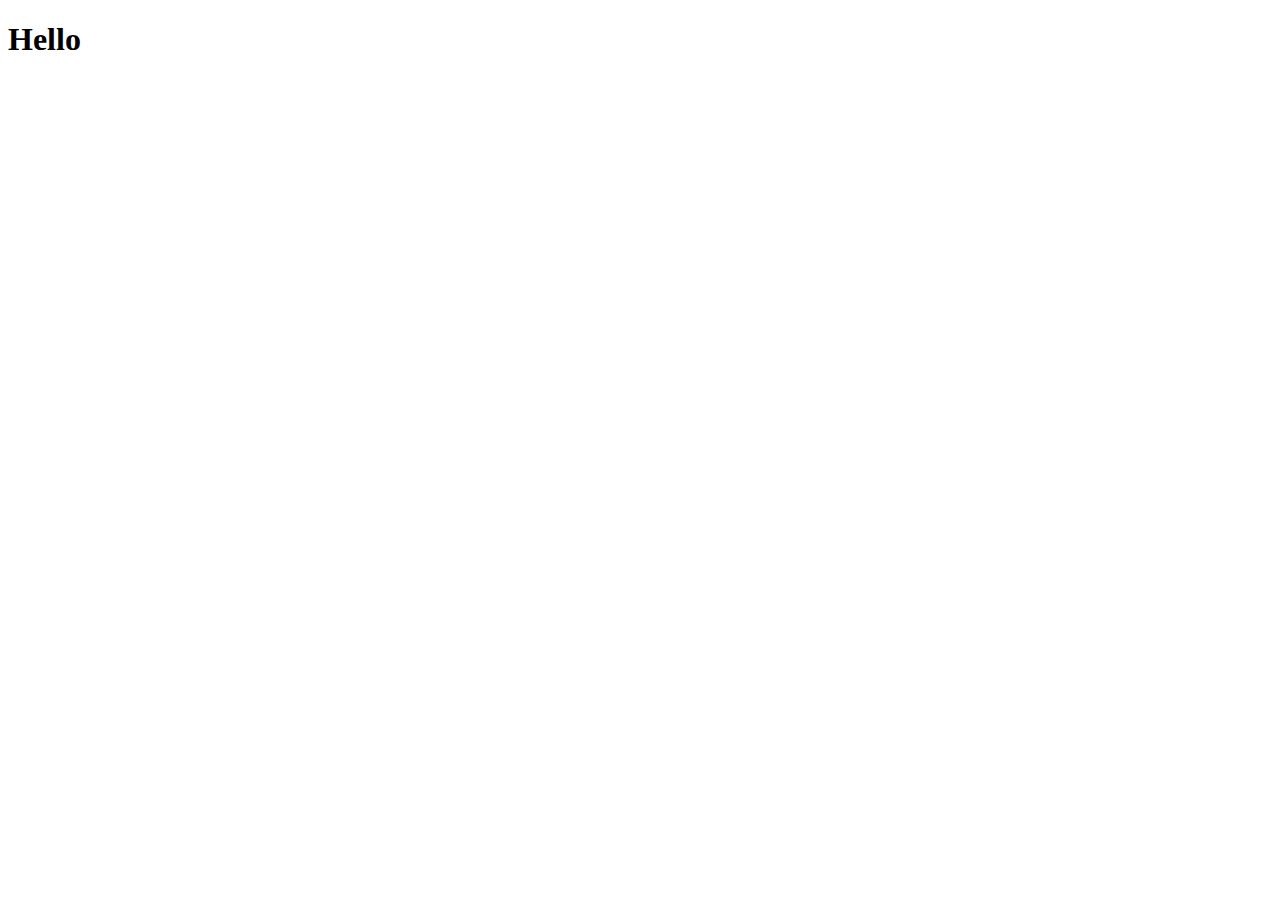
==== index.html @ ded2d952 "init" ====
<!DOCTYPE html>
<html lang="en">
<head>
    <meta charset="UTF-8">
    <meta name="viewport" content="width=device-width, initial-scale=1.0">
    <title>Document</title>
</head>
<body>
    <h1>Hello</h1>
</body>
</html>
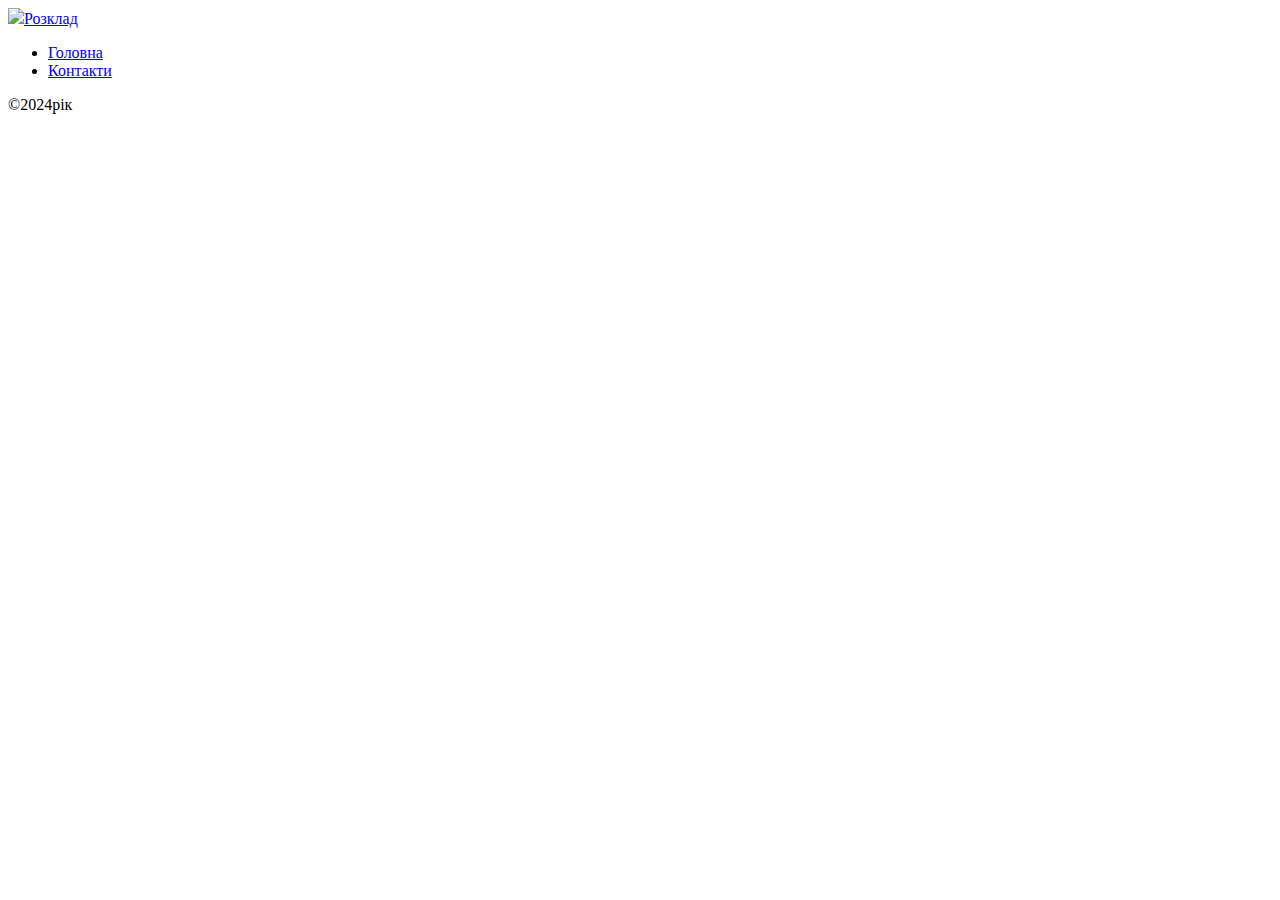
==== commit 43920f46: "add index" ====
--- a/index.html
+++ b/index.html
@@ -3,9 +3,25 @@
 <head>
     <meta charset="UTF-8">
     <meta name="viewport" content="width=device-width, initial-scale=1.0">
-    <title>Document</title>
+    <link rel="stylesheet" href="style.css">
+    <title>Timetable</title>
 </head>
 <body>
-    <h1>Hello</h1>
+    <header>
+        <div class="menu">
+            <a class="logo" href="index.html"><img src="img">Розклад</a>
+            <ul class="menu_list">
+                <li><a href="index.html" class="menu_link">Головна</a></li>
+                <li><a href="cont.html" class="menu_link">Контакти</a></li>
+            </ul>
+        </div>
+    </header>
+    <main class="container">
+
+    </main>
+    <footer>
+        <p>&copy;2024рік</p>
+    </footer>
 </body>
+<script src="script.js"></script>
 </html>--- a/style.css
+++ b/style.css
@@ -0,0 +1,3 @@
+.logo{
+   width:50px; 
+}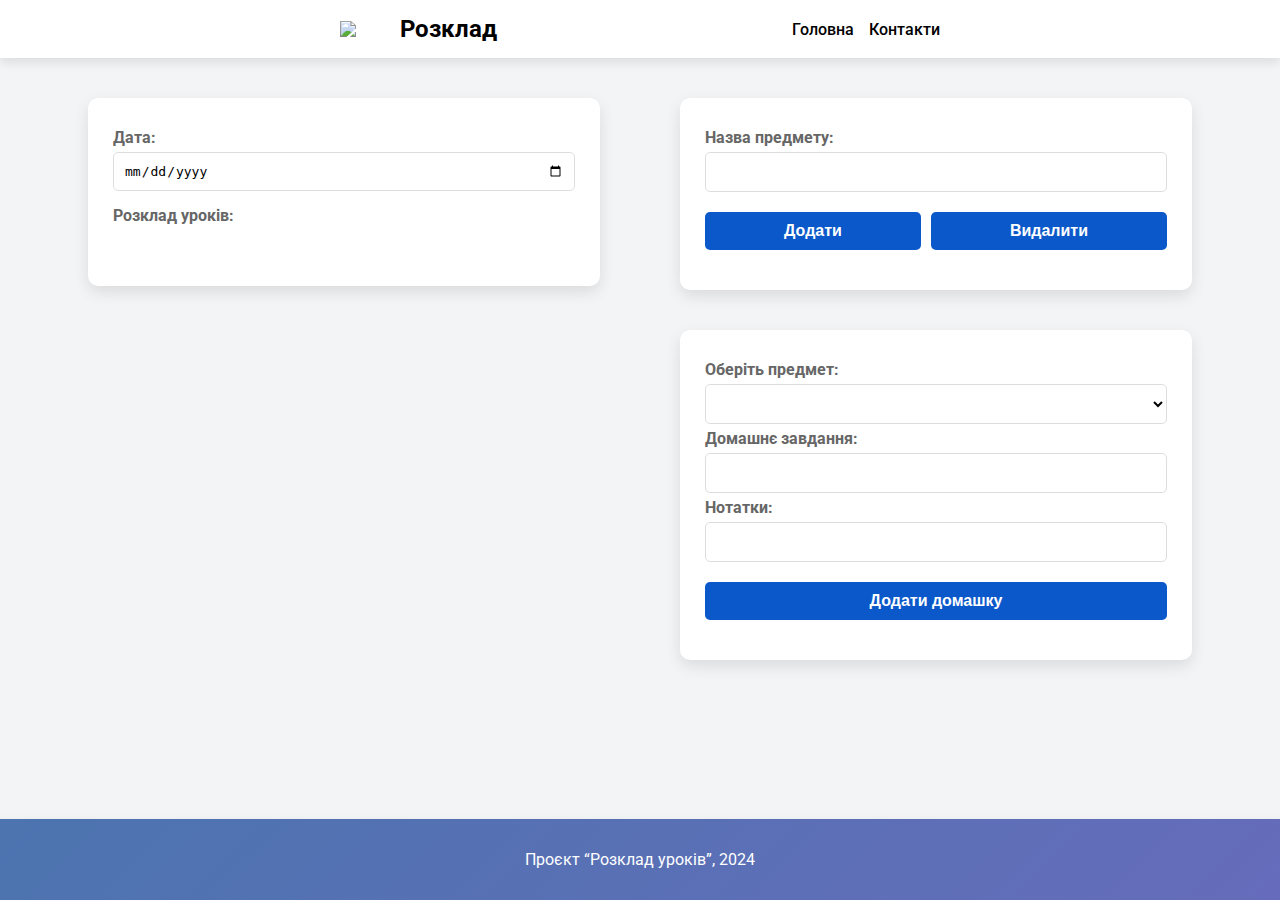
==== commit b882e6c5: "init" ====
--- a/index.html
+++ b/index.html
@@ -1,27 +1,71 @@
 <!DOCTYPE html>
 <html lang="en">
+
 <head>
     <meta charset="UTF-8">
     <meta name="viewport" content="width=device-width, initial-scale=1.0">
     <link rel="stylesheet" href="style.css">
     <title>Timetable</title>
 </head>
+
 <body>
     <header>
-        <div class="menu">
-            <a class="logo" href="index.html"><img src="img">Розклад</a>
-            <ul class="menu_list">
-                <li><a href="index.html" class="menu_link">Головна</a></li>
-                <li><a href="cont.html" class="menu_link">Контакти</a></li>
+        <div class="header-container">
+            <div class="header-logo">
+                <img src="https://images.vexels.com/content/224234/preview/online-school-logo-7476ac.png"
+                    class="header-img">
+                <h2>Розклад</h2>
+            </div>
+            <div class="header-links">
+                <a href="index.html">Головна</a>
+                <a href="cont.html">Контакти</a>
+            </div>
+        </div>
+
+    </header>
+    <main>
+        <div class="container">
+            <div class="form-group">
+                <label for="date">Дата:</label>
+                <input type="date" id="date" value="">
+            </div>
+            <label for="lessons-list">Розклад уроків:</label>
+            <ul id="lessons-list" class="lessons-list">
+
             </ul>
         </div>
-    </header>
-    <main class="container">
+        <div class="wrapper">
+            <div class="container">
+                <div class="form-group">
+                    <label for="subject-name">Назва предмету:</label>
+                    <input type="text" id="subject-name">
+                    <div class="buttons-container">
+                        <button class="btn add" id="add-subject-btn">Додати</button>
+                        <button class="btn remove" id="remove-subject-btn">Видалити</button>
+                    </div>
+                </div>
+            </div>
+            <div class="container choose-subject">
+                <div class="form-group"> 
+                    <label for="homework-subject">Оберіть предмет:</label>
+                    <select id="homework-subject"></select>
 
+                    <label for="homework-task">Домашнє завдання:</label>
+                    <input type="text" id="homework-task">
+                    
+                    <label for="homework-notes">Нотатки:</label>
+                    <input type="text" id="homework-notes">
+
+                    <button class="btn" id="add-homework-btn">Додати домашку</button>
+
+                </div>
+            </div>
+        </div>
     </main>
     <footer>
-        <p>&copy;2024рік</p>
+        <p>Проєкт “Розклад уроків”, 2024</p>
     </footer>
 </body>
 <script src="script.js"></script>
+
 </html>--- a/style.css
+++ b/style.css
@@ -1,3 +1,291 @@
-.logo{
-   width:50px; 
+@import url('https://fonts.googleapis.com/css2?family=Itim&family=Montserrat:ital,wght@0,100..900;1,100..900&family=Roboto:ital,wght@0,100;0,300;0,400;0,500;0,700;0,900;1,100;1,300;1,400;1,500;1,700;1,900&display=swap');
+
+@media(max-width:768px) {
+   footer {
+      position: static;
+   }
+
+   .container {
+      min-width: 90vw;
+   }
+
+}
+
+@media(min-width:769px) and (max-width:1024px) {
+   footer {
+      bottom: 0;
+      width: 100%;
+   }
+
+   .container {
+      min-width: 70vw;
+   }
+
+}
+
+@media (min-width: 1025px) {
+   footer {
+      bottom: 0;
+      width: 100%;
+   }
+
+   .container {
+      min-width: 40vw;
+   }
+
+}
+
+.logo {
+   width: 50px;
+}
+
+.header-img {
+   width: 50px;
+}
+
+* {
+   box-sizing: border-box;
+}
+
+html,
+body {
+   overflow-x: hidden;
+   width: 100%;
+   height: 100%;
+}
+
+body {
+   font-family: "Roboto", sans-serif;
+   display: flex;
+   flex-direction: column;
+   align-items: center;
+   background-color: #f3f4f6;
+   color: #333;
+   margin: 0;
+}
+
+header {
+   width: 100%;
+   color: black;
+   padding: 15px 0;
+   background-color: white;
+   box-shadow: 0 4px 10px rgba(0, 0, 0, 0.1);
+}
+
+.header-container {
+   max-width: 600px;
+   width: 90%;
+   display: flex;
+   justify-content: space-between;
+   align-items: center;
+   margin: 0 auto;
+}
+
+.header-logo {
+   display: flex;
+   align-items: center;
+   flex-direction: row;
+   justify-content: space-between;
+}
+
+header h2 {
+   margin: 0 0 0 10px;
+}
+
+.header-links {
+   display: flex;
+   gap: 15px;
+}
+
+header a {
+   color: black;
+   text-decoration: none;
+   font-weight: 500;
+}
+
+header a:hover {
+   text-decoration: underline;
+}
+
+main {
+   display: flex;
+   justify-content: center;
+   align-items: flex-start;
+   flex-direction: row;
+   flex-wrap: wrap;
+   width: 100%;
+   flex: 1;
+}
+
+.container {
+   margin: 40px 40px 0 40px;
+   padding: 25px;
+   background-color: white;
+   border-radius: 10px;
+   box-shadow: 0 6px 15px rgba(0, 0, 0, 0.1);
+   ;
+}
+
+.fas {
+   padding: 5px;
+   width: 20px;
+}
+
+.choose-subject {
+   margin-bottom: 40px;
+}
+
+.form-group {
+   display: flex;
+   flex-direction: column;
+   margin-bottom: 15px;
+}
+
+label {
+   font-weight: bold;
+   color: #666;
+   margin-bottom: 5px;
+   margin-top: 5px;
+}
+
+input[type="text"],
+input[type="date"] {
+   padding: 10px;
+   border: 1px solid #ddd;
+   border-radius: 5px;
+   font-size: 1em;
+   transition: border-color 0.3s ease
+}
+
+input[type="text"]:focus,
+input[type="date"]:focus {
+   outline: none;
+   border-color: #0d6efd;
+}
+
+button {
+   padding: 10px 15px;
+   font-size: 1em;
+   font-weight: bold;
+   color: white;
+   background-color: #0a58ca;
+   border: none;
+   border-radius: 5px;
+   cursor: pointer;
+   transition: background-color 0.3s ease;
+}
+
+.btn {
+   margin-top: 20px;
+   flex-grow: 1;
+
+}
+
+.buttons-container {
+   display: flex;
+   flex-direction: row;
+   flex-wrap: wrap;
+   gap: 10px;
+}
+
+button:hover {
+   background-color: #0d6efd;
+}
+
+.lessons-list {
+   list-style: none;
+   padding: 0;
+   margin-top: 20px;
+   max-height: 375px;
+   overflow-y: auto;
+}
+
+.lesson-item {
+   display: flex;
+   align-items: center;
+   justify-content: space-between;
+   padding: 10px;
+   color: #f9f9f9;
+   border-radius: 5px;
+   box-shadow: 0 3px 8px rgba(0, 0, 0, 0.1);
+   margin-bottom: 10px;
+   transition: background-color 0.2s ease;
+   overflow-wrap: break-word;
+   word-break: break-all;
+}
+
+.lesson-item:hover {
+   background-color: #f0f0f0;
+}
+
+.lesson-text {
+   flex-grow: 1;
+   margin-right: 10px;
+   font-size: 1em;
+   color: #333;
+}
+
+.completed-text {
+   text-decoration: line-through;
+   cursor: #888;
+}
+
+.lesson-actions {
+   display: flex;
+   gap: 8px;
+}
+
+.lesson-actions button {
+   background: none;
+   border: none;
+   cursor: pointer;
+   font-size: 1.2em;
+   transition: color 0.3s ease;
+}
+
+.lesson-actions button.incomplete {
+   color: #4CAF50;
+}
+
+.lesson-actions button.complete {
+   color: #ff6b6b;
+}
+
+.lesson-actions button.notes {
+   color: #2196f3;
+}
+
+.lesson-actions button.delete {
+   color: #f44336;
+}
+
+.lesson-actions button:hover {
+   opacity: 0.7;
+}
+
+select {
+   padding: 10px;
+   border: 1px solid #ddd;
+   border-radius: 5px;
+   font-size: 1em;
+   height: 40px;
+   background-color: white;
+   transition: border-color 0.3s ease;
+}
+
+select:focus {
+   outline: none;
+   border-color: #0d6efd;
+}
+
+footer {
+   display: flex;
+   justify-content: center;
+   align-items: center;
+   text-align: center;
+   width: 100%;
+   padding: 15px 0;
+   background: linear-gradient(135deg, #4c74af, #666cbb);
+   color: white;
+   box-shadow: 0 4px 10px rgba(0, 0, 0, 0.1);
 }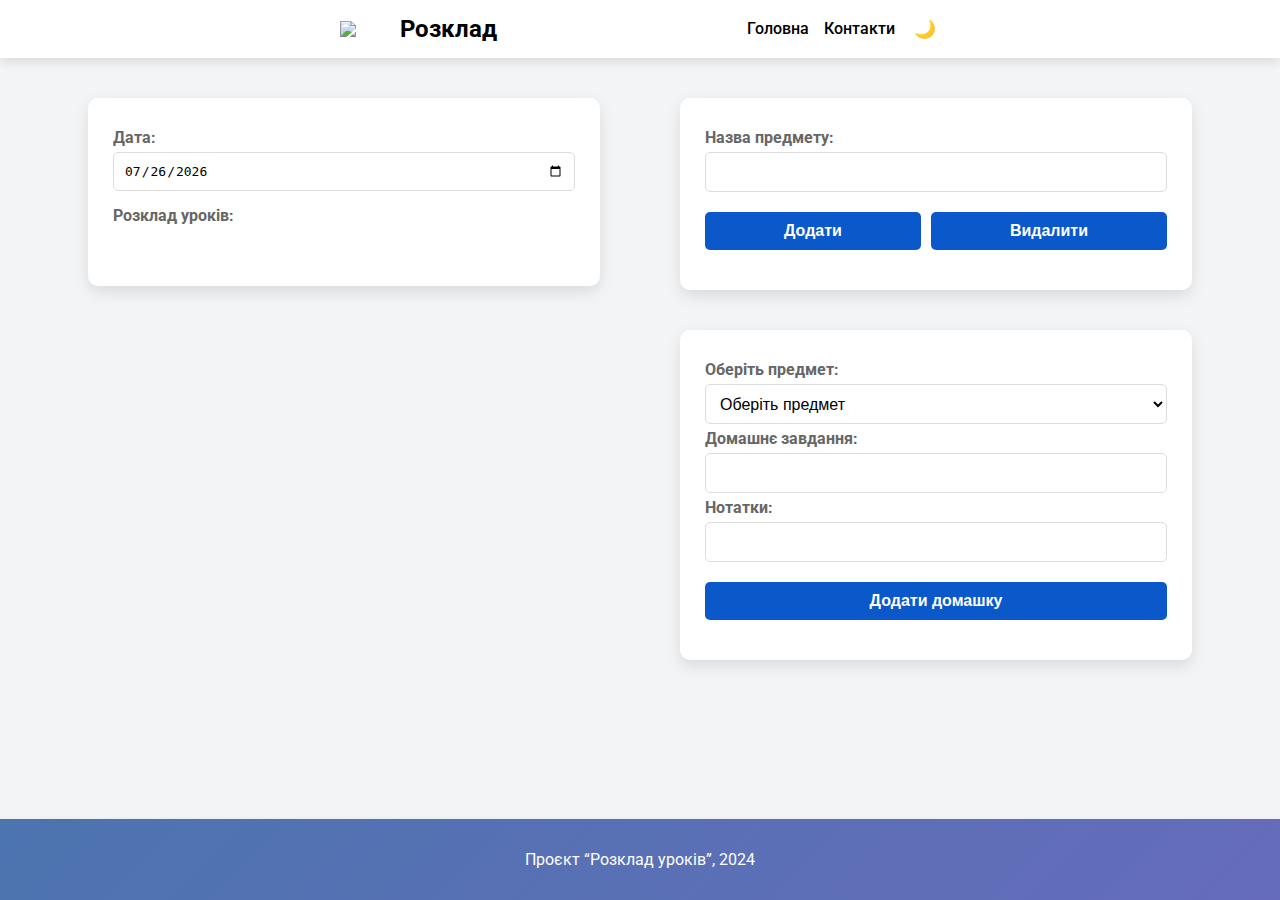
==== commit a0d642b8: "theme" ====
--- a/index.html
+++ b/index.html
@@ -2,6 +2,7 @@
 <html lang="en">
 
 <head>
+    <link rel="stylesheet" href="https://cdnjs.cloudflare.com/ajax/libs/font-awesome/6.0.0-beta3/css/all.min.css">
     <meta charset="UTF-8">
     <meta name="viewport" content="width=device-width, initial-scale=1.0">
     <link rel="stylesheet" href="style.css">
@@ -19,6 +20,8 @@
             <div class="header-links">
                 <a href="index.html">Головна</a>
                 <a href="cont.html">Контакти</a>
+                <button id="theme-toggle" class="theme-btn">🌙</button>
+
             </div>
         </div>
 
@@ -61,11 +64,17 @@
                 </div>
             </div>
         </div>
+        <div id="custom-alert" class="modal hidden">
+            <div class="modal-content">
+                <p id="alert-message"></p>
+                <button id="close-alert" class="btn">OK</button>
+            </div>
+        </div>
     </main>
     <footer>
         <p>Проєкт “Розклад уроків”, 2024</p>
     </footer>
 </body>
 <script src="script.js"></script>
-
+<script src="night_mode_script.js"></script>
 </html>--- a/style.css
+++ b/style.css
@@ -205,7 +205,7 @@
    align-items: center;
    justify-content: space-between;
    padding: 10px;
-   color: #f9f9f9;
+   color: #333;
    border-radius: 5px;
    box-shadow: 0 3px 8px rgba(0, 0, 0, 0.1);
    margin-bottom: 10px;
@@ -288,4 +288,85 @@
    background: linear-gradient(135deg, #4c74af, #666cbb);
    color: white;
    box-shadow: 0 4px 10px rgba(0, 0, 0, 0.1);
+}
+
+.modal {
+   display: none;
+   position: fixed;
+   top: 0;
+   left: 0;
+   width: 100%;
+   height: 100%;
+   background-color: rgba(0, 0, 0, 0.5);
+   align-items: center;
+   justify-content: center;
+   z-index: 1000;
+}
+
+.modal-content {
+   background-color: white;
+   padding: 20px;
+   border-radius: 10px;
+   box-shadow: 0 4px 15px rgba(0, 0, 0, 0.2);
+   text-align: center;
+   width: 300px;
+}
+
+#alert-message {
+   margin-bottom: 20px;
+   font-size: 1.2em;
+   color: #333;
+}
+
+.hidden {
+   display: none;
+}
+
+body.dark-theme {
+   background-color: #121212;
+   color: #f1f1f1;
+}
+
+header.dark-theme {
+   background-color: #1e1e1e;
+   color: #f1f1f1;
+}
+
+button.theme-btn {
+   width: 20px;
+   height: 20px;
+   display: flex;
+   justify-content: center;
+   align-items: center;
+
+
+   background: none;
+   border: none;
+   font-size: 1.1em;
+   cursor: pointer;
+   color: inherit;
+   transition: color 0.3s ease;
+}
+button.theme-btn:hover {
+   opacity: 0.7;
+}
+.container.dark-theme {
+   background: #1f1f1f;
+   color: #f1f1f1;
+}
+select.dark-theme, input.dark-theme {
+   background: #1f1f1f;
+   color: #f1f1f1;
+   border: 1px solid #0a58ca
+}
+a.dark-theme {
+   color: #f1f1f1;
+}
+.lessons-list.dark-theme .lesson-item {
+   color: #f1f1f1;
+   background: #1f1f1f;
+   border: 1px solid #0a58ca
+}
+body, .container, header, .lesson-item {
+   transition: background-color 0.3s ease, color 0.3s ease;
 }